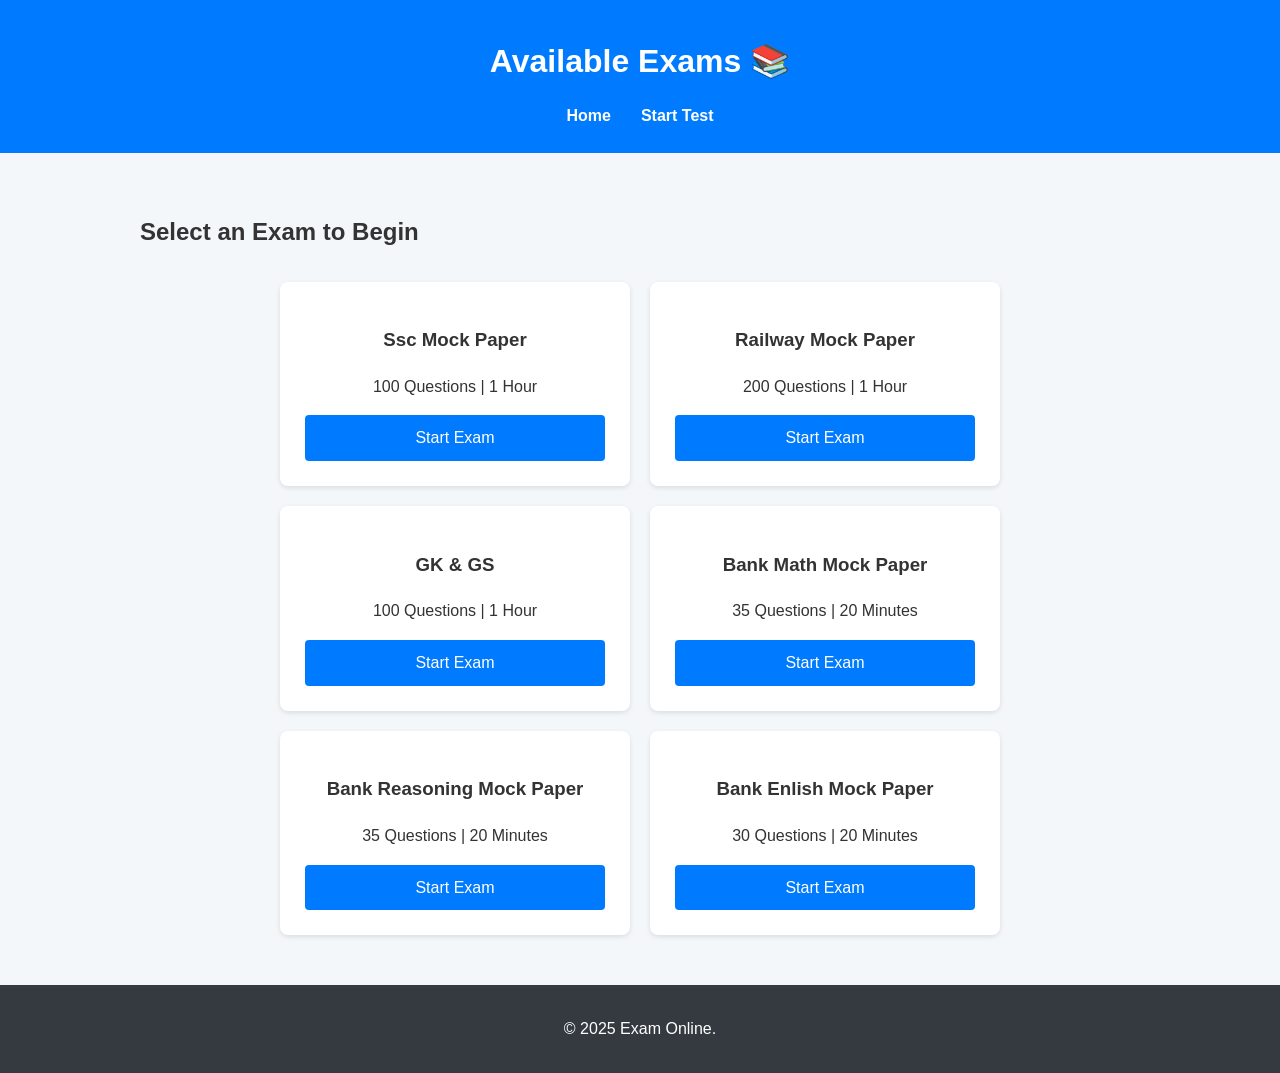
==== exams.html @ f961c7ce "Add files via upload" ====
<!DOCTYPE html>
<html lang="en">
<head>
    <meta charset="UTF-8">
    <meta name="viewport" content="width=device-width, initial-scale=1.0">
    <title>Available Exams</title>
    <link rel="stylesheet" href="styles.css"> 
</head>
<body>
    <header>
        <h1>Available Exams 📚</h1>
        <nav>
            <ul>
                <li><a href="index.html">Home</a></li>
                <li><a href="exams.html">Start Test</a></li>
            </ul>
        </nav>
    </header>

    <main class="container">
        <h2>Select an Exam to Begin</h2>
        <div class="exam-list">
            <div class="exam-card">
                <h3>Ssc Mock Paper</h3>
                <p>100 Questions | 1 Hour</p>
                <a href="ssc1.html" class="start-button">Start Exam</a>
            </div>
            <div class="exam-card">
                <h3>Railway Mock Paper</h3>
                <p>200 Questions | 1 Hour</p>
                <a href="test.html?exam=Railway" class="start-button">Start Exam</a>
            </div>
            <div class="exam-card">
                <h3>GK & GS </h3>
                <p>100 Questions | 1 Hour</p>
                <a href="gkgs.html" class="start-button">Start Exam</a>
            </div>
            
            <div class="exam-card">
                <h3>Bank Math Mock Paper</h3>
                <p>35 Questions | 20 Minutes</p>
                <a href="test.html?exam=Math" class="start-button">Start Exam</a>
            </div>
            <div class="exam-card">
                <h3>Bank Reasoning Mock Paper</h3>
                <p>35 Questions | 20 Minutes</p>
                <a href="test.html?exam=Reasoning" class="start-button">Start Exam</a>
            </div>
            <div class="exam-card">
                <h3>Bank Enlish Mock Paper</h3>
                <p>30 Questions | 20 Minutes</p>
                <a href="test.html?exam=English" class="start-button">Start Exam</a>
            </div>
        </div>
    </main>

    <footer>
        <p>&copy; 2025 Exam Online.</p>
    </footer>
</body>
</html>
---- styles.css ----
/* General Reset and Base Styles */
body {
    font-family: Arial, sans-serif;
    margin: 0;
    padding: 0;
    background-color: #f4f7f9;
    color: #333;
    line-height: 1.6;
}

.container {
    width: 90%;
    max-width: 1000px;
    margin: 20px auto;
    padding: 20px;
}

/* Header and Navigation */
header {
    background-color: #007bff;
    color: white;
    padding: 15px 0;
    text-align: center;
}

header h1 {
    margin-bottom: 5px;
}

nav ul {
    list-style: none;
    padding: 0;
    margin: 0;
    display: flex;
    justify-content: center;
}

nav ul li a {
    color: white;
    text-decoration: none;
    font-weight: bold;
    padding: 10px 15px;
    display: block;
}

/* Hero Section (index.html) */
.hero-section {
    background-color: white;
    padding: 50px;
    text-align: center;
    border-radius: 8px;
    box-shadow: 0 4px 8px rgba(0, 0, 0, 0.1);
}

.cta-button {
    display: inline-block;
    background-color: #28a745;
    color: white;
    padding: 12px 25px;
    text-decoration: none;
    border-radius: 5px;
    font-size: 1.1em;
    margin-top: 20px;
}

/* Exam List (exams.html) */
.exam-list {
    display: flex;
    flex-wrap: wrap;
    gap: 20px;
    justify-content: center;
    margin-top: 30px;
}

.exam-card {
    background-color: white;
    padding: 25px;
    border-radius: 8px;
    box-shadow: 0 2px 5px rgba(0, 0, 0, 0.1);
    width: 300px;
    text-align: center;
}

.start-button {
    display: block;
    background-color: #007bff;
    color: white;
    padding: 10px;
    text-decoration: none;
    border-radius: 4px;
    margin-top: 15px;
}

/* Test Page (test.html) */
.timer {
    font-size: 1.5em;
    color: #dc3545;
    font-weight: bold;
    text-align: right;
    margin-bottom: 20px;
}

.question-block {
    background-color: white;
    padding: 20px;
    border-radius: 8px;
    box-shadow: 0 2px 4px rgba(0, 0, 0, 0.05);
    margin-bottom: 20px;
}

.options label {
    display: block;
    background-color: #f8f9fa;
    padding: 12px;
    margin: 8px 0;
    border-radius: 4px;
    cursor: pointer;
    border: 1px solid #dee2e6;
}

.options label:hover {
    background-color: #e9ecef;
}

.options input[type="radio"] {
    margin-right: 10px;
}

.actions {
    text-align: center;
    margin-top: 30px;
}

.action-button {
    padding: 10px 20px;
    border: none;
    border-radius: 4px;
    font-size: 16px;
    cursor: pointer;
    margin: 0 5px;
}

.submit {
    background-color: #007bff;
    color: white;
}

/* Results Page (results.html) */
.results-summary {
    background-color: white;
    padding: 40px;
    text-align: center;
    border-radius: 8px;
    box-shadow: 0 4px 8px rgba(0, 0, 0, 0.1);
}

.score-display {
    margin: 20px 0;
}

.final-score {
    font-size: 3em;
    font-weight: bold;
    color: #28a745; 
    display: block;
}

.percentage {
    font-size: 1.5em;
    color: #555;
    display: block;
}

.review-button {
    display: inline-block;
    background-color: #ffc107;
    color: #333;
    padding: 10px 20px;
    text-decoration: none;
    border-radius: 5px;
    margin-top: 20px;
}

/* Footer */
footer {
    background-color: #343a40;
    color: white;
    text-align: center;
    padding: 15px 0;
    margin-top: 30px;
}
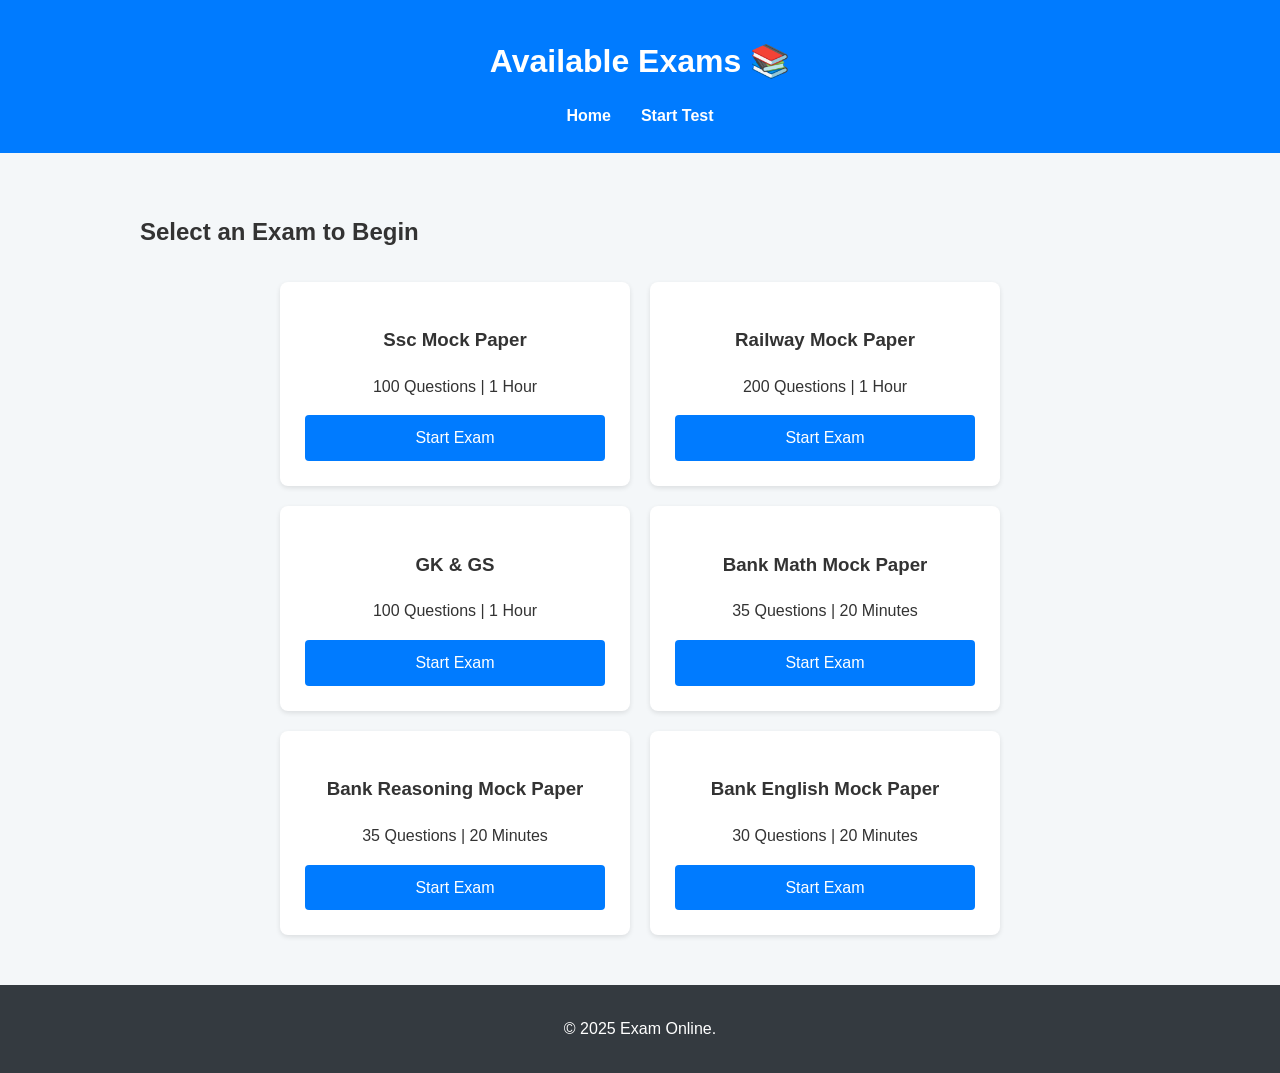
==== commit ae2d3199: "Update exams.html" ====
--- a/exams.html
+++ b/exams.html
@@ -47,7 +47,7 @@
                 <a href="test.html?exam=Reasoning" class="start-button">Start Exam</a>
             </div>
             <div class="exam-card">
-                <h3>Bank Enlish Mock Paper</h3>
+                <h3>Bank English Mock Paper</h3>
                 <p>30 Questions | 20 Minutes</p>
                 <a href="test.html?exam=English" class="start-button">Start Exam</a>
             </div>
@@ -58,4 +58,5 @@
         <p>&copy; 2025 Exam Online.</p>
     </footer>
 </body>
-</html>+
+</html>
